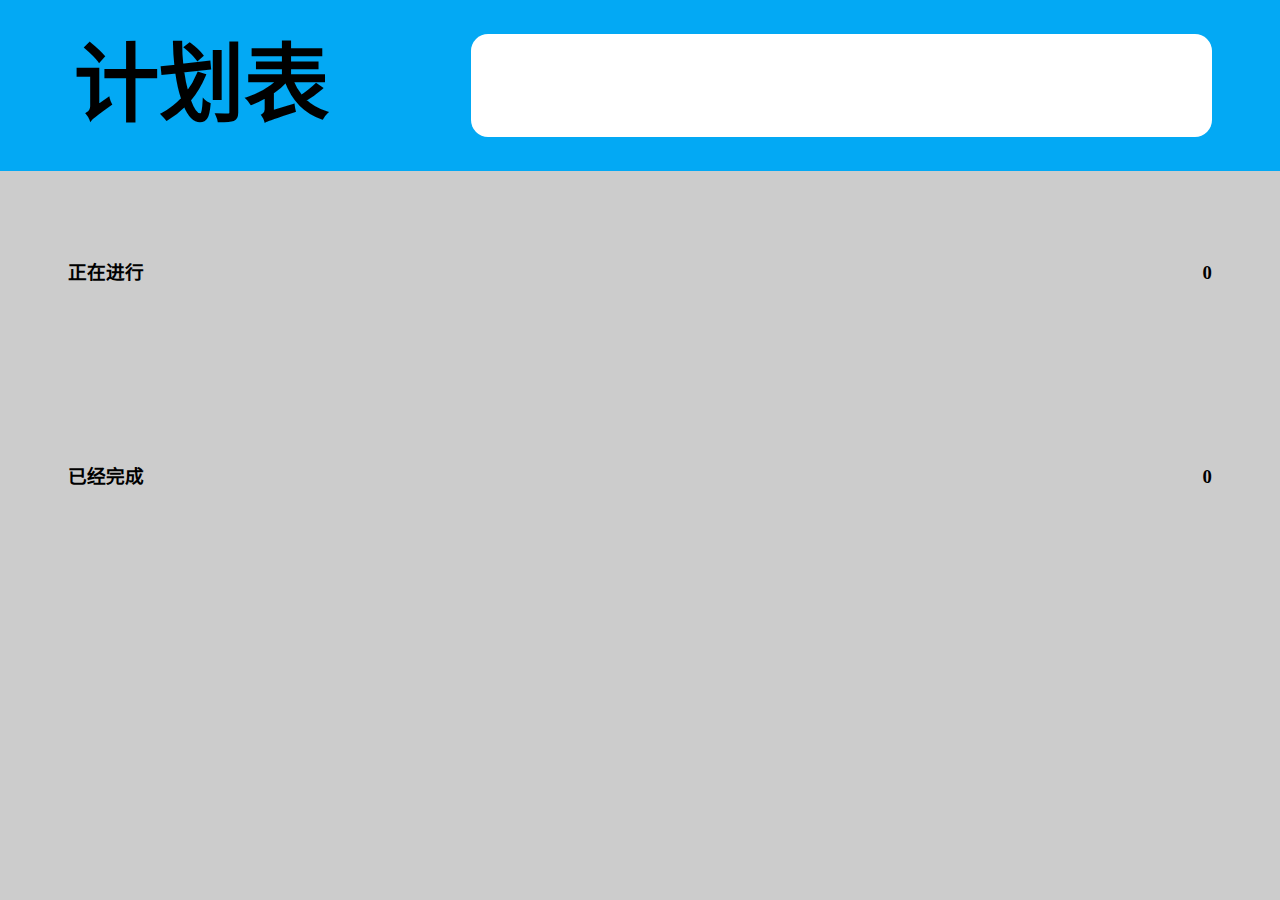
==== index.html @ 7f6638bc "Rename 本地存储案例.html to index.html" ====
<!DOCTYPE html>
<html lang="zh-CN">

<head>
    <meta charset="UTF-8">
    <meta name="viewport" content="width=device-width, initial-scale=1.0, maximum-scale=1.0, user-scalable=0,minimal-ui:ios">
    <meta http-equiv="X-UA-Compatible" content="ie=edge">
    <title>Document</title>
    <link rel="stylesheet" href="./css/style.css">
    <script src=""></script>
    <style>
        * {
            margin: 0;
            padding: 0;
            box-sizing: border-box;
        }
    </style>
</head>
<!-- checked="checked" 默认打勾 -->

<body>
    <div class="main">
        <div class="header">
            <div class="logo">计划表</div>
            <input type="text" id="input">
        </div>
        <div class="doing todo">
            <h3>
                <span class="title">正在进行</span><span class="num">0</span>
            </h3>
            <div class="list">
                <!-- <div class="todoitem">
                    <input type="checkbox">
                    <div class="content">今晚吃烧烤</div>
                    <div class="del">删除</div>
                </div> -->
            </div>
        </div>
        <div class="done todo">
            <h3>
                <span class="title">已经完成</span><span class="num">0</span>
            </h3>
            <div class="list">
                <!-- <div class="todoitem">

                    <input type="checkbox" checked="checked">
                    <div class="content">今晚吃烧烤</div>
                    <div class="del">删除</div>
                </div> -->
            </div>
        </div>
    </div>
</body>
<script src="./js/style.js"></script>
<script>
    window.onresize = function() {
        setRem()
    }

    function setRem() {
        var rem = window.innerWidth / 3.75; //假设1rem为10%屏幕宽度
        var html = document.querySelector("html")
        html.style.fontSize = rem + 'px'
    }
    setRem()
</script>

</html>
---- css/style.css ----
.main {
    width: 3.75rem;
    height: 100vh;
    background-color: rgba(0, 0, 0, 0.2);
}

.main>.header {
    width: 3.75rem;
    height: 0.5rem;
    display: flex;
    justify-content: space-between;
    align-items: center;
    background-color: #03a9f4;
}

.header>.logo {
    width: 1.2rem;
    height: 0.5rem;
    text-align: center;
    line-height: 0.5rem;
    font-size: 0.25rem;
    font-weight: 900;
}

.header>input {
    height: 0.3rem;
    margin: 0 0.2rem;
    width: 2.2rem;
    border-radius: 0.05rem;
    border: none;
    outline: none;
    padding: 0 0.2rem;
}

body {
    font-size: 16px;
}

.todo h3 {
    height: 0.6rem;
    line-height: 0.6rem;
    display: flex;
    justify-content: space-between;
    padding: 0 0.2rem;
}

.todo .list {
    padding: 0 0.2rem;
}

.todo .todoitem {
    display: flex;
    height: 0.32rem;
    line-height: 0.32rem;
    align-items: center;
    background-color: lightblue;
    overflow: hidden;
    border-radius: 0.05rem;
    margin-bottom: 0.08rem;
}

.todo .todoitem::before {
    content: "";
    display: block;
    height: 100%;
    width: 0.04rem;
    background-color: #03a9f4;
}

.todo .todoitem>input {
    width: 0.25rem;
    height: 0.25rem;
    margin: 0 0.1rem;
}

.todo .todoitem .content {
    width: 2.65rem;
    color: #333;
}

.todo .todoitem .del {
    background-color: orangered;
    width: 0.4rem;
    height: 0.2rem;
    font-size: 0.12rem;
    border-radius: 0.05rem;
    margin: 0 0.1rem;
    color: white;
    display: flex;
    align-items: center;
    justify-content: center;
}

.done .list .todoitem {
    opacity: 0.5;
    -webkit-filter: grayscale(1);
}
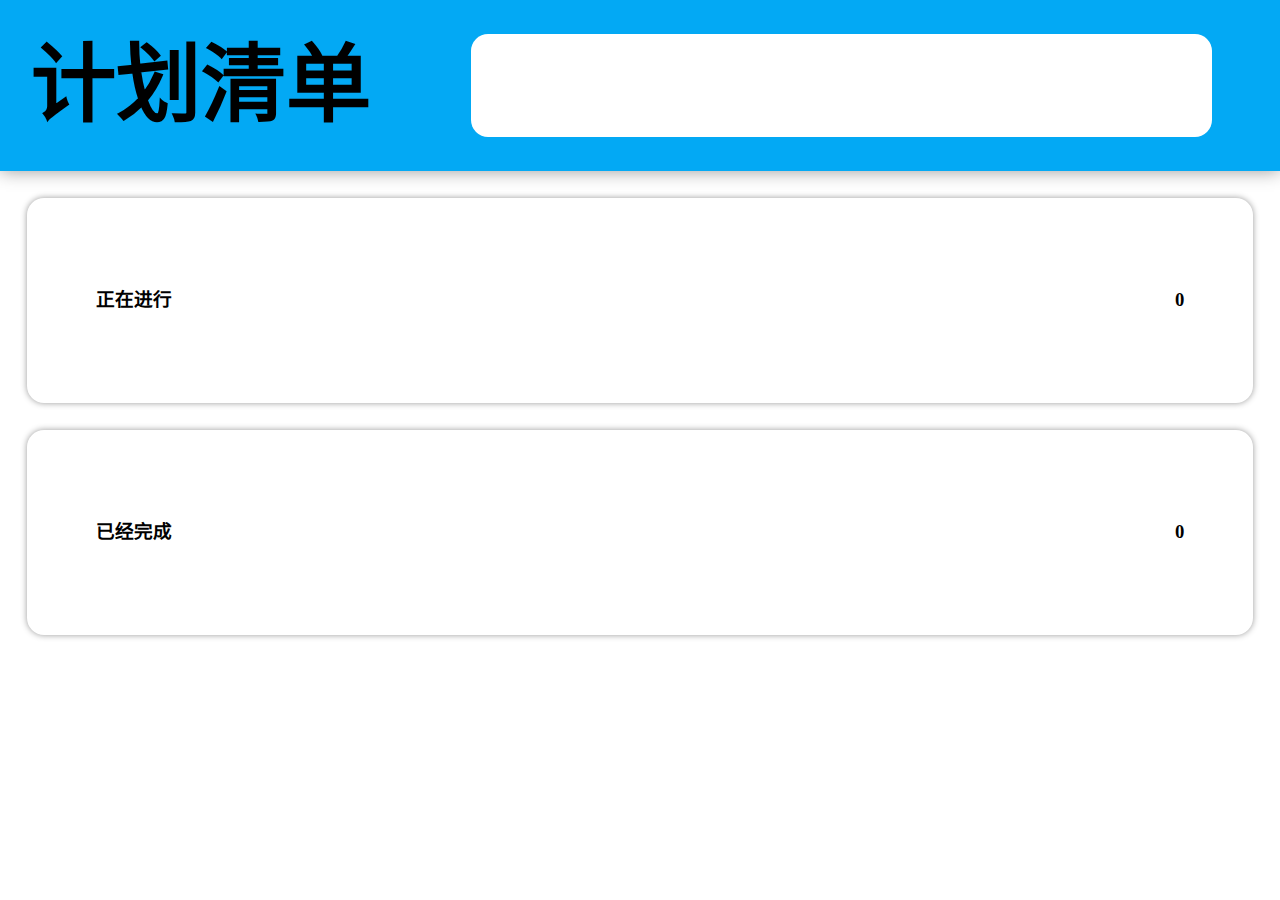
==== commit 83786f9c: "Update index.html" ====
--- a/index.html
+++ b/index.html
@@ -21,7 +21,7 @@
 <body>
     <div class="main">
         <div class="header">
-            <div class="logo">计划表</div>
+            <div class="logo">计划清单</div>
             <input type="text" id="input">
         </div>
         <div class="doing todo">
--- a/css/style.css
+++ b/css/style.css
@@ -1,7 +1,8 @@
 .main {
     width: 3.75rem;
     height: 100vh;
-    background-color: rgba(0, 0, 0, 0.2);
+    /* background-color: rgba(0, 0, 0, 0.2); */
+    background-color: white;
 }
 
 .main>.header {
@@ -11,6 +12,7 @@
     justify-content: space-between;
     align-items: center;
     background-color: #03a9f4;
+    box-shadow: 0px 0px 0.05rem #999;
 }
 
 .header>.logo {
@@ -42,6 +44,11 @@
     display: flex;
     justify-content: space-between;
     padding: 0 0.2rem;
+    box-shadow: 0 0 0.02rem #999;
+    margin-top: 0.08rem;
+    margin-left: 0.08rem;
+    margin-right: 0.08rem;
+    border-radius: 0.05rem;
 }
 
 .todo .list {
@@ -53,10 +60,24 @@
     height: 0.32rem;
     line-height: 0.32rem;
     align-items: center;
-    background-color: lightblue;
+    /* background-color: lightblue; */
     overflow: hidden;
     border-radius: 0.05rem;
     margin-bottom: 0.08rem;
+    box-shadow: 0 0 0.02rem #999;
+}
+
+.todo .todoitem:nth-child(1) {
+    display: flex;
+    height: 0.32rem;
+    line-height: 0.32rem;
+    align-items: center;
+    /* background-color: lightblue; */
+    overflow: hidden;
+    border-radius: 0.05rem;
+    margin-bottom: 0.08rem;
+    box-shadow: 0 0 0.02rem #999;
+    margin-top: 0.08rem;
 }
 
 .todo .todoitem::before {
@@ -94,4 +115,4 @@
 .done .list .todoitem {
     opacity: 0.5;
     -webkit-filter: grayscale(1);
-}+}
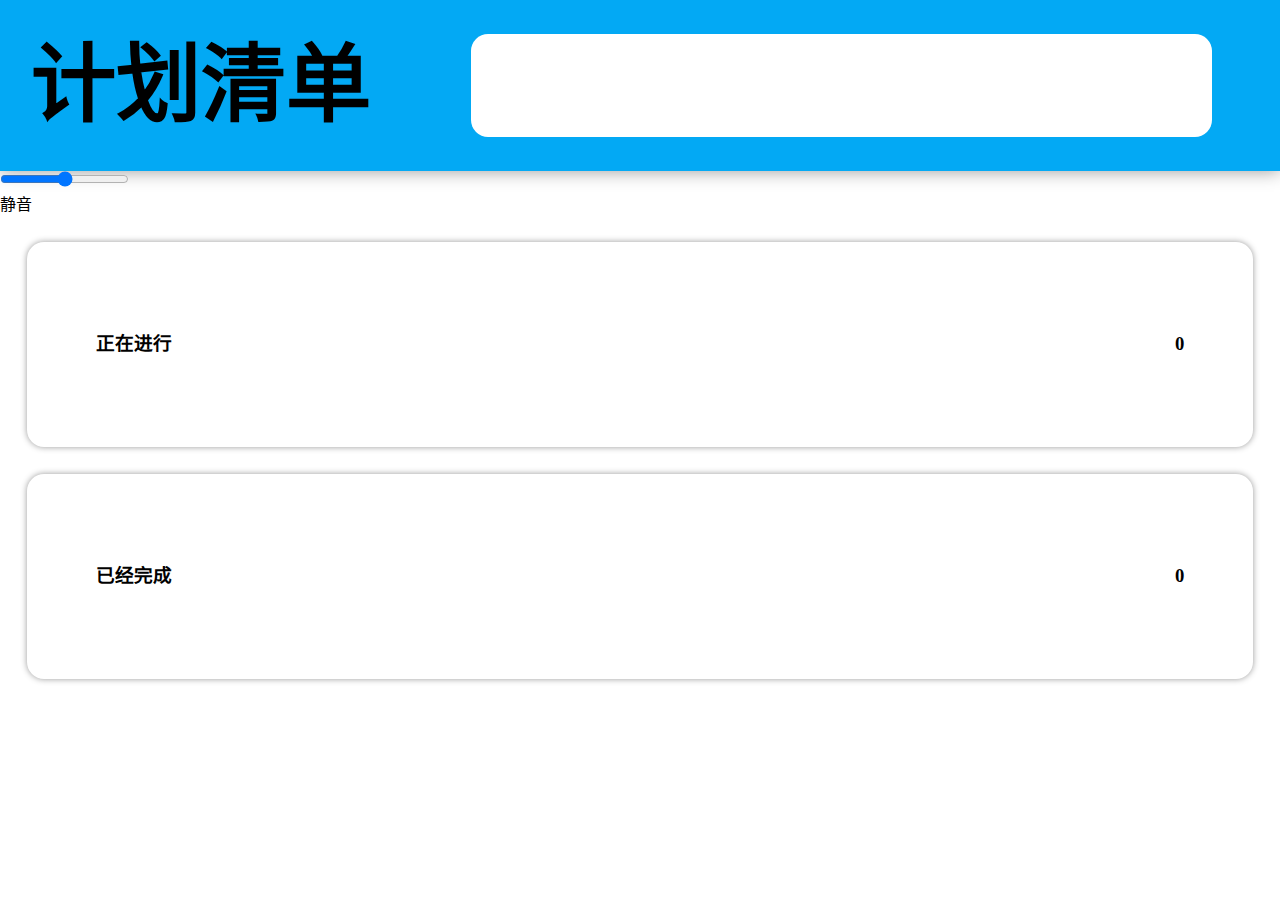
==== commit 49ae7fe5: "Update index.html" ====
--- a/index.html
+++ b/index.html
@@ -7,6 +7,7 @@
     <meta http-equiv="X-UA-Compatible" content="ie=edge">
     <title>Document</title>
     <link rel="stylesheet" href="./css/style.css">
+    <link rel="stylesheet" href="./iconfont.css">
     <script src=""></script>
     <style>
         * {
@@ -23,6 +24,15 @@
         <div class="header">
             <div class="logo">计划清单</div>
             <input type="text" id="input">
+        </div>
+        <div class="yy">
+            <audio src="../小星星Aurora - 坠落星空.flac"></audio>
+            <div class="bf"><span class="iconfont icon-bofang
+                icon-bf  "></span>
+            </div>
+            <input type="range" name="" id="in" min="0" max="1" step="0.01">
+            <div class="jy">静音</div>
+
         </div>
         <div class="doing todo">
             <h3>
@@ -63,6 +73,33 @@
         html.style.fontSize = rem + 'px'
     }
     setRem()
+
+    var audio = document.querySelector("audio")
+    var bfbtn = document.querySelector(".bf")
+    bfbtn.onclick = function() {
+        bfbtn.className = "bf"
+        if (audio.paused == true) {
+            audio.play()
+        } else {
+            audio.pause()
+        }
+    }
+    audio.onplaying = function() {
+        bfbtn.className += " bfxz";
+    }
+    var inputr = document.querySelector("#in")
+    inputr.onchange = function() {
+        var yl = inputr.value;
+        audio.volume = yl;
+    }
+    var mutedbtn = document.querySelector(".jy")
+    mutedbtn.onclick = function() {
+        if (audio.muted == true) {
+            audio.muted = false;
+        } else {
+            audio.muted = true;
+        }
+    }
 </script>
 
 </html>
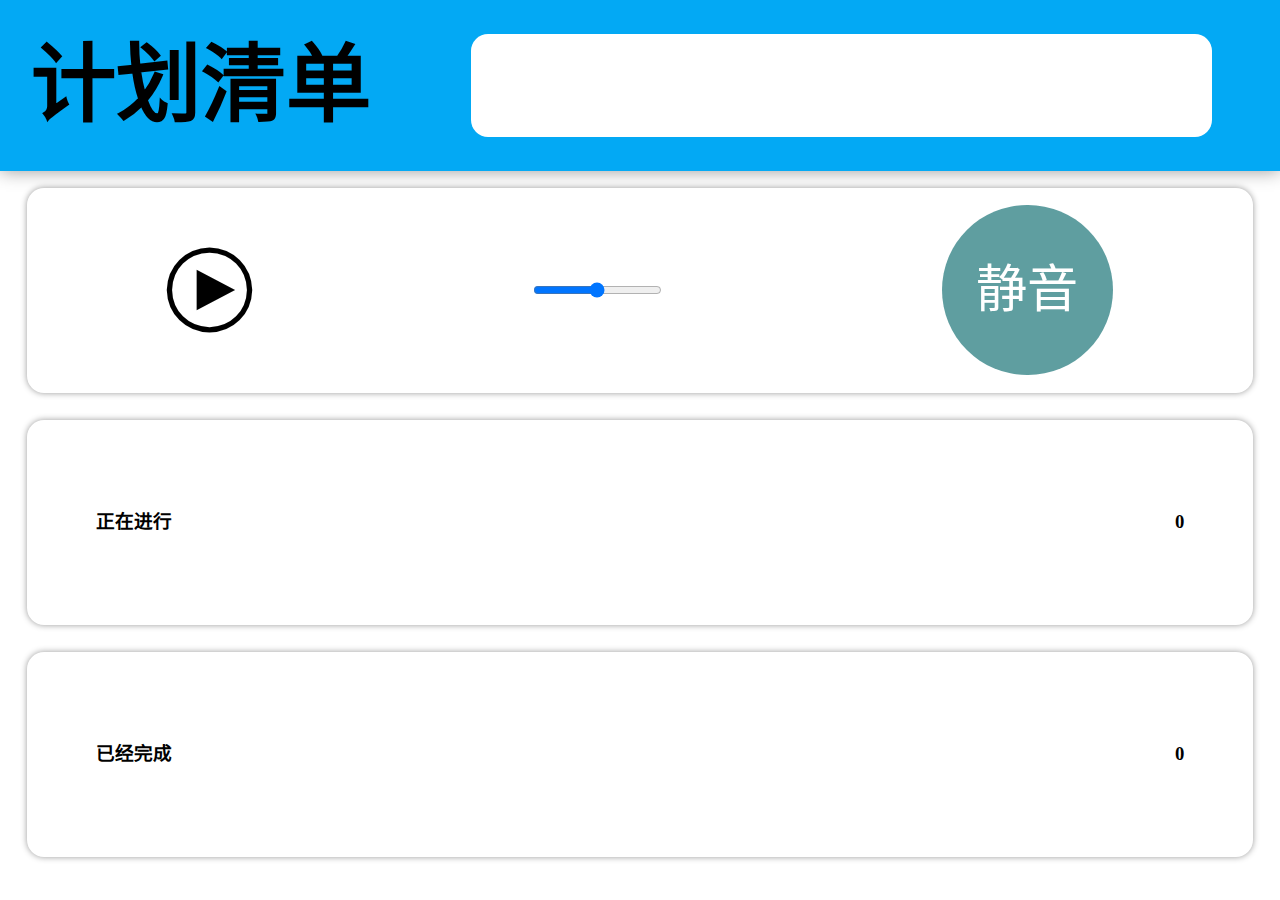
==== commit f8c9ba60: "Update index.html" ====
--- a/index.html
+++ b/index.html
@@ -26,7 +26,7 @@
             <input type="text" id="input">
         </div>
         <div class="yy">
-            <audio src="../小星星Aurora - 坠落星空.flac"></audio>
+            <audio src="./小星星Aurora - 坠落星空.flac"></audio>
             <div class="bf"><span class="iconfont icon-bofang
                 icon-bf  "></span>
             </div>
--- a/css/style.css
+++ b/css/style.css
@@ -116,3 +116,48 @@
     opacity: 0.5;
     -webkit-filter: grayscale(1);
 }
+
+.main>.yy {
+    margin: 0 0.08rem;
+    margin-top: 0.05rem;
+    height: 0.6rem;
+    background-color: white;
+    box-shadow: 0 0 0.02rem #999;
+    border: none;
+    border-radius: 0.05rem;
+    display: flex;
+    align-items: center;
+    justify-content: space-around;
+}
+
+.bf>.icon-bf {
+    font-size: 0.25rem;
+}
+
+.jy {
+    width: 0.5rem;
+    height: 0.5rem;
+    border: 1px solid #999;
+    border-radius: 0.25rem;
+    text-align: center;
+    line-height: 0.5rem;
+    font-size: 0.15rem;
+    color: white;
+    background-color: cadetblue;
+    /* outline: none; */
+    border: none;
+}
+
+.bfxz {
+    animation: xz 4s infinite linear;
+    /* transform: rotate(360deg); */
+}
+
+@keyframes xz {
+    0% {
+        transform: rotate(0deg);
+    }
+    100% {
+        transform: rotate(360deg);
+    }
+}
--- a/iconfont.css
+++ b/iconfont.css
@@ -0,0 +1,45 @@
+@font-face {font-family: "iconfont";
+  src: url('iconfont.eot?t=1586964446902'); /* IE9 */
+  src: url('iconfont.eot?t=1586964446902#iefix') format('embedded-opentype'), /* IE6-IE8 */
+  url('[data-uri]') format('woff2'),
+  url('iconfont.woff?t=1586964446902') format('woff'),
+  url('iconfont.ttf?t=1586964446902') format('truetype'), /* chrome, firefox, opera, Safari, Android, iOS 4.2+ */
+  url('iconfont.svg?t=1586964446902#iconfont') format('svg'); /* iOS 4.1- */
+}
+
+.iconfont {
+  font-family: "iconfont" !important;
+  font-size: 16px;
+  font-style: normal;
+  -webkit-font-smoothing: antialiased;
+  -moz-osx-font-smoothing: grayscale;
+}
+
+.icon-bofang:before {
+  content: "\e613";
+}
+
+.icon-tubiaozhizuomoban:before {
+  content: "\e60b";
+}
+
+.icon-tubiaozhizuomoban1:before {
+  content: "\e617";
+}
+
+.icon-tubiaozhizuomoban2:before {
+  content: "\e618";
+}
+
+.icon-tubiaozhizuomoban3:before {
+  content: "\e630";
+}
+
+.icon-tubiaozhizuomoban4:before {
+  content: "\e636";
+}
+
+.icon-tubiaozhizuomoban5:before {
+  content: "\e63e";
+}
+
